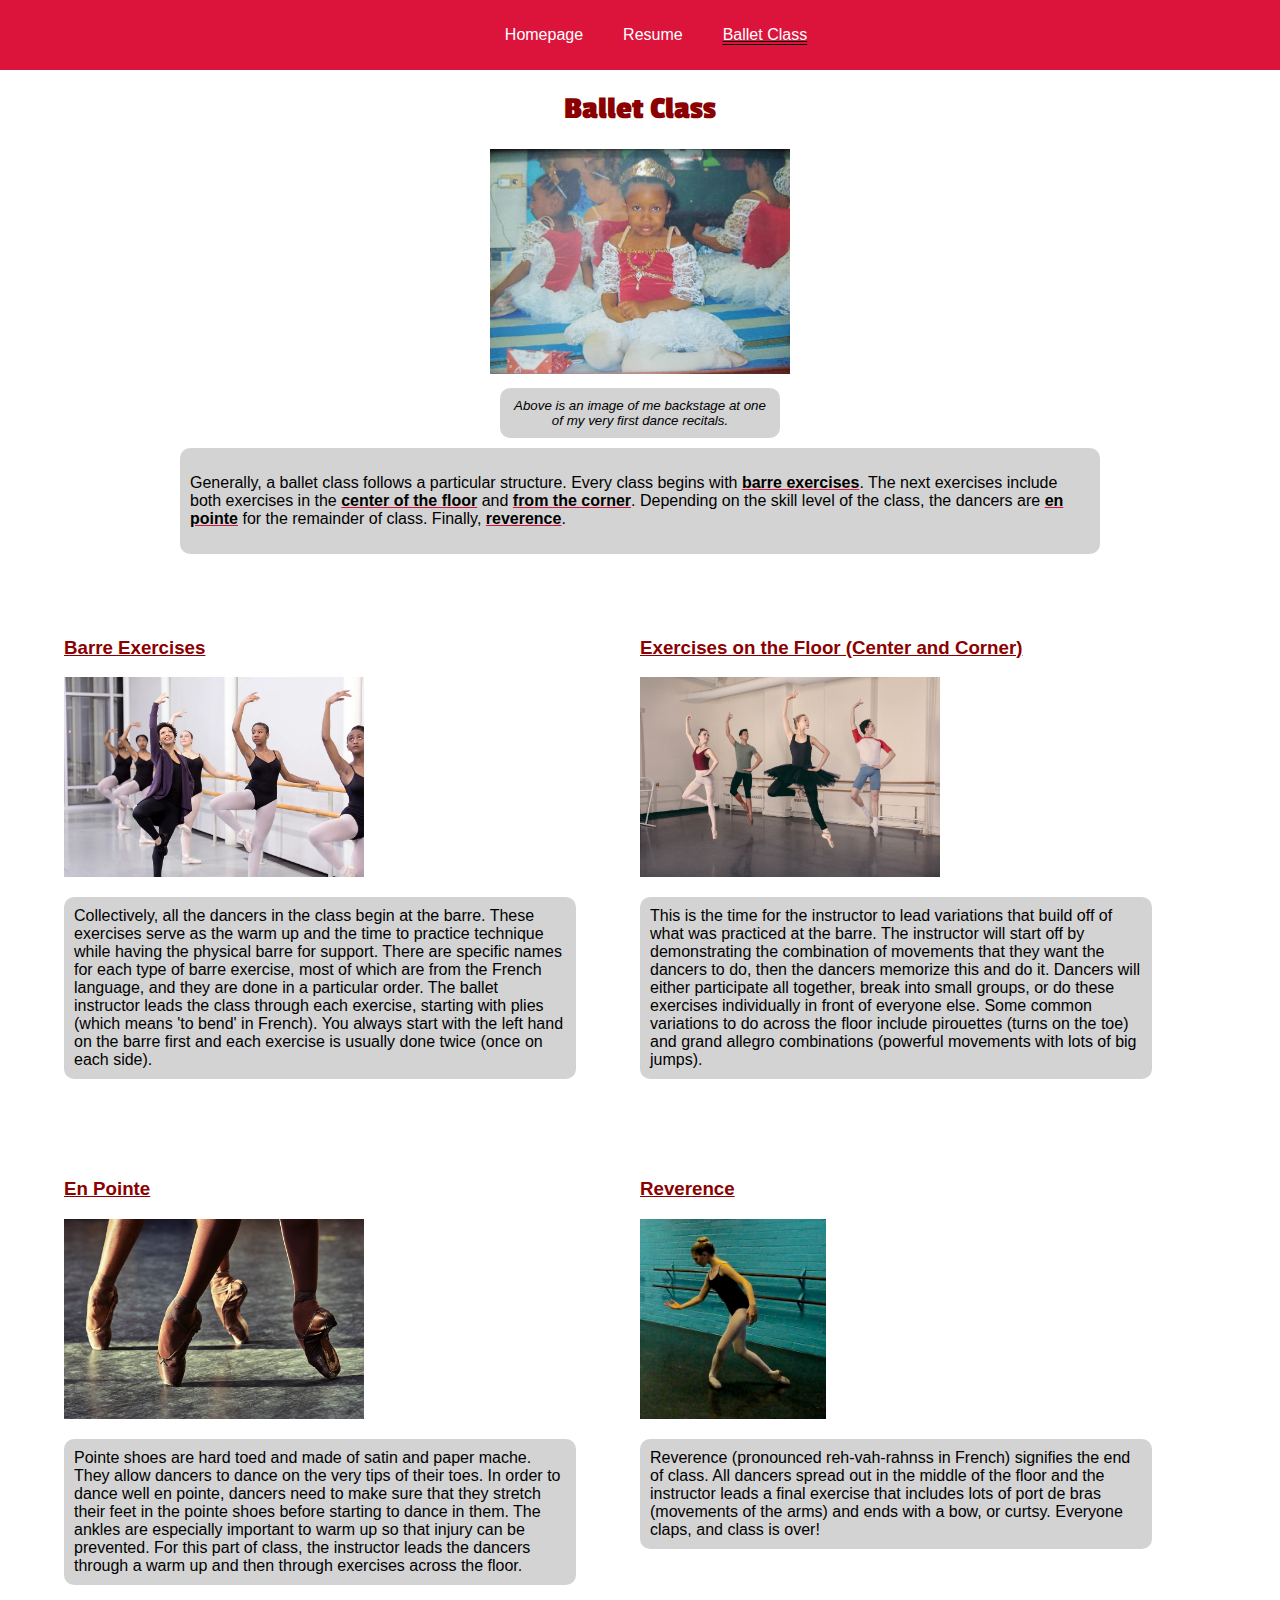
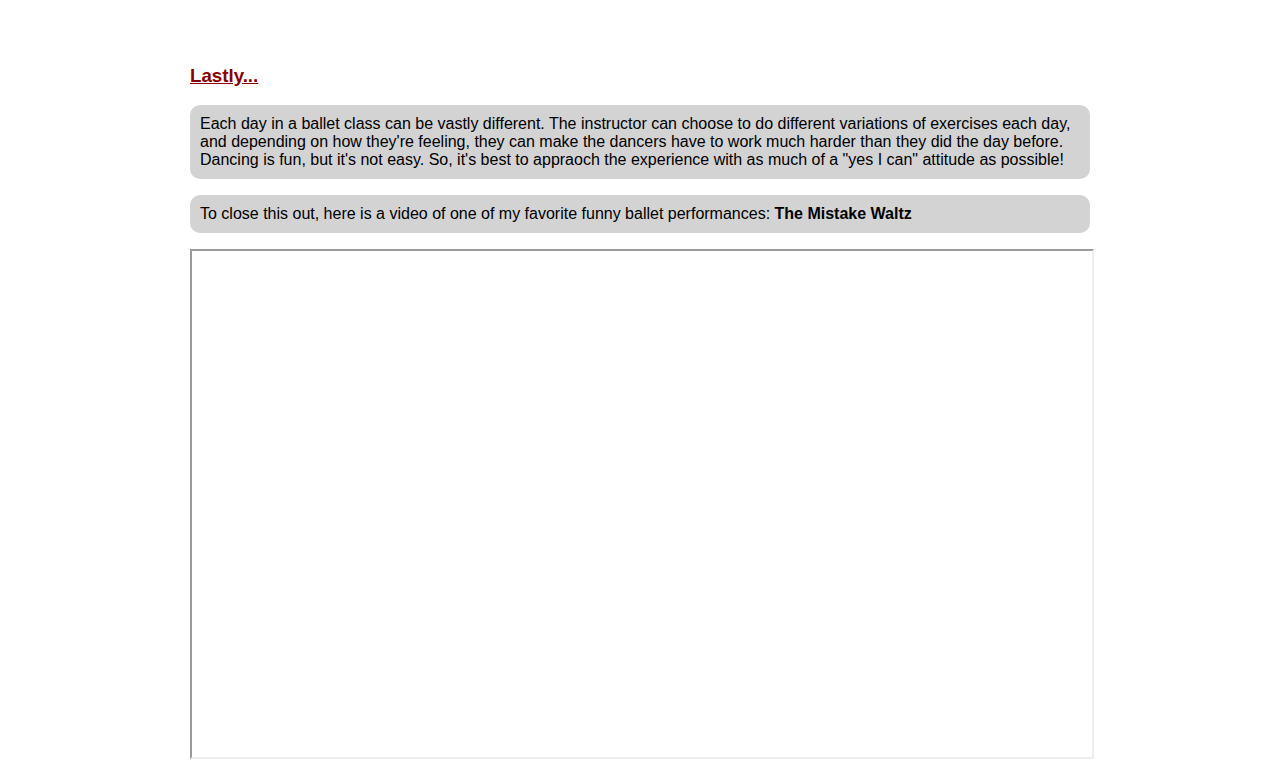
==== balletpage.html @ bd56f542 "copied and pasted all content from proj2" ====
<!--ballet class page for project 3-->
<!DOCTYPE html>
<html lang="en">
	<head>
		<meta charset="UTF-8">
		<title>Ballet Class Page</title>
		<link rel="stylesheet" href="css/style.css">
		<link rel="stylesheet" type="text/css" href="css/normalize.css">
<!--copied from Google Fonts-->
		<link rel="preconnect" href="https://fonts.gstatic.com">
		<link href="https://fonts.googleapis.com/css2?family=Passion+One:wght@700&display=swap" rel="stylesheet">
	</head>
	<body>
		<header>
			<nav id="main-navbar">
				<ul>
					<li><a href="index.html" title="Homepage">Homepage</a></li>
					<li><a href="resumepage.html" title="Resume">Resume</a></li>
					<li id="onpage"><a href="balletpage.html" title="Ballet Class">Ballet Class</a></li>
				</ul>
			</nav>
		</header>
		<h1 id="ballet-h1">Ballet Class</h1>
		<div id="ballet-intro-wrap">
			<div id="pic-and-caption">
				<img class="me-pics" src="images/minimerecital.jpg" alt="Mini Leah in first recital costume"/>
				<p id="caption"><em>Above is an image of me backstage at one of my very first dance recitals.</em></p>
			</div>
			<div id="ballet-overview">
				<p>Generally, a ballet class follows a particular structure. Every class begins with <strong>barre exercises</strong>. The next exercises 
				include both exercises in the <strong>center of the floor</strong> and <strong>from the corner</strong>. Depending on the skill level 
				of the class, the dancers are <strong>en pointe</strong> for the remainder of class. Finally, <strong>reverence</strong>.</p>
			</div>
		</div>
		<section id="barre-content">
			<h3>Barre Exercises</h3>
			<img class="ballet-pics" src="images/balletbarre.webp" alt="Dancers at ballet barre">
			<p>Collectively, all the dancers in the class begin at the barre. These exercises serve as the warm up and the time to practice
			technique while having the physical barre for support. There are specific names for each type of barre exercise, most of which are from the French 
			language, and they are done in a particular order. The ballet instructor leads the class through each exercise, starting with plies (which means 'to bend' 
			in French). You always start with the left hand on the barre first and each exercise is usually done twice (once on each side).</p>
		</section>
		<section id="floor-content">
			<h3>Exercises on the Floor (Center and Corner)</h3>
			<img class="ballet-pics" src="images/dancerscenter.jpg" alt="Four dancers in center of floor">
			<p>This is the time for the instructor to lead variations that build off of what was practiced at the barre. The instructor 
			will start off by demonstrating the combination of movements that they want the dancers to do, then the dancers memorize this and do it.
			Dancers will either participate all together, break into small groups, or do these exercises individually in front of everyone else. Some common 
			variations to do across the floor include pirouettes (turns on the toe) and grand allegro combinations (powerful movements with lots of big jumps).</p>
		</section>
		<section id="pointe-content">
			<h3>En Pointe</h3>
			<img class="ballet-pics" src="images/pointeshoes.jpg" alt="Dancers in pointe shoes">
			<p>Pointe shoes are hard toed and made of satin and paper mache. They allow dancers to dance on the very tips of their toes. 
			In order to dance well en pointe, dancers need to make sure that they stretch their feet in the pointe shoes before starting to dance in them.
			The ankles are especially important to warm up so that injury can be prevented. For this part of class, the instructor leads the dancers through 
			a warm up and then through exercises across the floor.</p>
		</section>
		<section id="reverence-content">
			<h3>Reverence</h3>
			<img class="ballet-pics" src="images/reverence.jpg" alt="Ballet dancer bowing">
			<p>Reverence (pronounced reh-vah-rahnss in French) signifies the end of class. All dancers spread out in the middle of the floor and the 
			instructor leads a final exercise that includes lots of port de bras (movements of the arms) and ends with a bow, or curtsy. Everyone claps, and class is over!</p>
		</section>
		<section id="conclusion">
			<h3> Lastly...</h3>
			<p>Each day in a ballet class can be vastly different. The instructor can choose to do different variations of exercises each day, and depending 
			on how they're feeling, they can make the dancers have to work much harder than they did the day before. Dancing is fun, but it's not easy. So, it's best 
			to appraoch the experience with as much of a "yes I can" attitude as possible!
			<p>To close this out, here is a video of one of my favorite funny ballet performances: <strong>The Mistake Waltz</strong></p>
			<iframe src="https://www.youtube.com/embed/o0axUoy4wbQ" allow="accelerometer; autoplay; clipboard-write; encrypted-media; gyroscope; picture-in-picture" allowfullscreen></iframe>
			<!--Above iframe tag is embed code copied from YouTube-->
		</section>
	</body>
</html>
---- css/style.css ----
/*navigation and code for all pages*/
#main-navbar {
	background-color: crimson;
	overflow: hidden;
}

#navbar-container {
	float: left;
	position: relative;
	width: 100%;
}

#main-navbar ul {
	list-style-type: none;
	margin:0;
	padding: 1em;
	position: relative;
	left: 50%;
	float: left;
}

#main-navbar ul li {
	float: left;
	position: relative;
	right:50%;
	display: block;
}

#main-navbar ul li a {
	display: block;
	padding: 10px 20px;
	color: #fff;
	text-decoration: none;
	font-family: Tahoma, sans-serif;
}

#main-navbar ul li a:hover {
	background-color: pink;
}

#onpage {
	text-decoration: underline;
	text-decoration-style: double;
}

.clear {
	clear: both;
}

h2, h3, h4{
	color: darkred;
	font-family: Tahoma, sans-serif;
}

h2, h3 {
	text-decoration: underline;
}

.me-pics {
	width: 300px;
}

/*homepage*/
#welcome {
	font-family: 'Passion One', cursive;
	text-align: center;
	color: darkred;
}

#wrapper {
	width: 960px;
	margin: auto;
}

#aboutme {
	float: left;
	width: 500px;
	padding: 10px;
	margin: 0 20px;
	background-color: lightgray;
	border-radius: 10px;
}

#additional {
	float: left;
	width: 340px;
	padding: 10px;
	margin: 0 20px;
	background-color: lightgray;
	border-radius: 10px;
}

/*ballet page*/
#ballet-h1 {
	font-family: 'Passion One', cursive;
	text-align: center;
	color: darkred;
}

.ballet-pics {
	height: 200px;
}

#pic-and-caption {
	width: 300px;
	margin-left: auto;
	margin-right: auto;
	text-align: center;
}

#ballet-overview {
	width: 900px;
	border-radius: 10px;
	margin-left: auto;
	margin-right: auto;
	padding: 10px;
	background-color: lightgray;
}

#ballet-overview strong {
	text-decoration: underline crimson;
}

#caption {
	font-size: smaller;
	background-color: lightgray;
	padding: 10px;
	margin: 10px;
	border-radius: 10px;
}
	
#barre-content {
	clear: left;
	float: left;
	width: 40%;
	margin: 5% 5% 5% 5%;
}

#barre-content p {
	background-color: lightgray;
	padding: 10px;
	border-radius: 10px;
}

#floor-content {
	float: left;
	width: 40%;
	margin: 5% 5% 5% 0;
}

#floor-content p {
	background-color: lightgray;
	padding: 10px;
	border-radius: 10px;
}

#pointe-content {
	clear: left;
	float: left;
	width: 40%;
	margin: 0 5% 5% 5%;
}

#pointe-content p {
	background-color: lightgray;
	padding: 10px;
	border-radius: 10px;
}

#reverence-content {
	float: left;
	width: 40%;
	margin: 0 5% 5% 0;
}

#reverence-content p {
	background-color: lightgray;
	padding: 10px;
	border-radius: 10px;
}

#conclusion {
	clear: left;
	width: 900px;
	margin-left: auto;
	margin-right: auto;
}

#conclusion p {
	border-radius: 10px;
	padding: 10px;
	background-color: lightgray;
}

iframe {
	width: 900px;
	height: 506px;
}
	
/*resume*/
#name-contact {
	width: 25%;
	margin-left: 5%;
	float: left;
}

#name-contact h1 {
	font-family: 'Passion One', cursive;
	color: darkred;
}

#resume-content {
	width: 50%;
	float: left;
	margin: 5% 5% 5% 0;
	padding: 10px;
	background-color: lightgray;
	border-radius: 10px;
}

#resume-content ul li {
	list-style-type: circle;
}
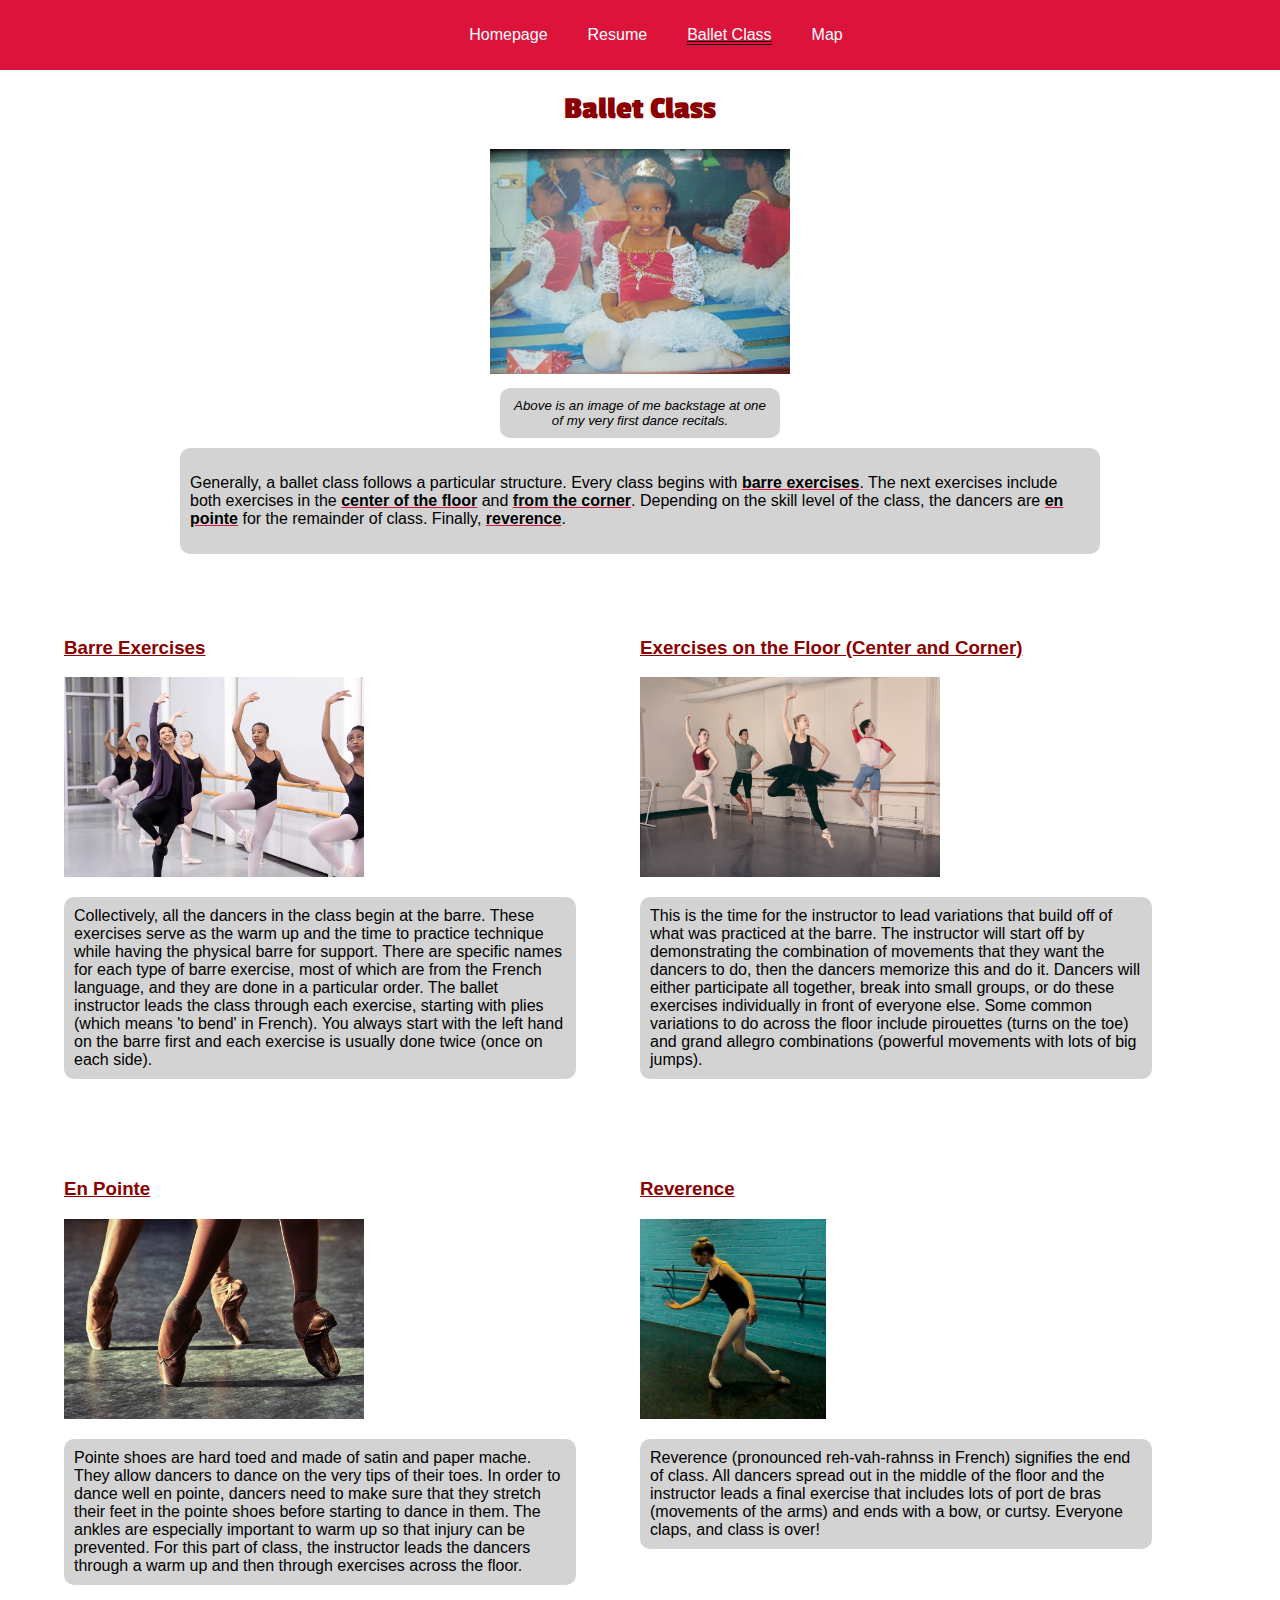
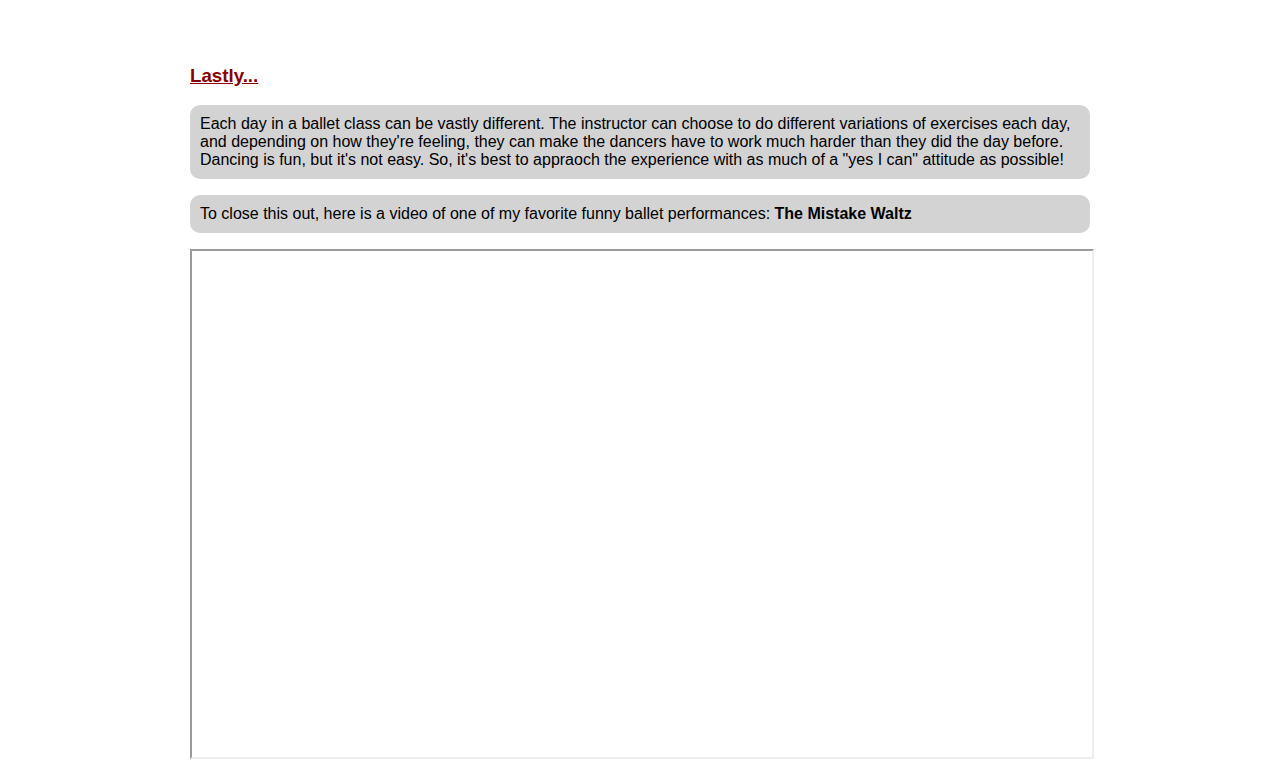
==== commit 7d965d52: "added files for js and map. Added media queries" ====
--- a/balletpage.html
+++ b/balletpage.html
@@ -6,7 +6,8 @@
 		<title>Ballet Class Page</title>
 		<link rel="stylesheet" href="css/style.css">
 		<link rel="stylesheet" type="text/css" href="css/normalize.css">
-<!--copied from Google Fonts-->
+		<script src="js/script.js"></script>
+		<!--copied from Google Fonts-->
 		<link rel="preconnect" href="https://fonts.gstatic.com">
 		<link href="https://fonts.googleapis.com/css2?family=Passion+One:wght@700&display=swap" rel="stylesheet">
 	</head>
@@ -17,6 +18,7 @@
 					<li><a href="index.html" title="Homepage">Homepage</a></li>
 					<li><a href="resumepage.html" title="Resume">Resume</a></li>
 					<li id="onpage"><a href="balletpage.html" title="Ballet Class">Ballet Class</a></li>
+					<li><a href="googleapi.html" title="Map">Map</a><li>
 				</ul>
 			</nav>
 		</header>
@@ -32,7 +34,7 @@
 				of the class, the dancers are <strong>en pointe</strong> for the remainder of class. Finally, <strong>reverence</strong>.</p>
 			</div>
 		</div>
-		<section id="barre-content">
+		<section id="barre-content" class="picandexpl">
 			<h3>Barre Exercises</h3>
 			<img class="ballet-pics" src="images/balletbarre.webp" alt="Dancers at ballet barre">
 			<p>Collectively, all the dancers in the class begin at the barre. These exercises serve as the warm up and the time to practice
@@ -40,7 +42,7 @@
 			language, and they are done in a particular order. The ballet instructor leads the class through each exercise, starting with plies (which means 'to bend' 
 			in French). You always start with the left hand on the barre first and each exercise is usually done twice (once on each side).</p>
 		</section>
-		<section id="floor-content">
+		<section id="floor-content" class="picandexpl">
 			<h3>Exercises on the Floor (Center and Corner)</h3>
 			<img class="ballet-pics" src="images/dancerscenter.jpg" alt="Four dancers in center of floor">
 			<p>This is the time for the instructor to lead variations that build off of what was practiced at the barre. The instructor 
@@ -48,7 +50,7 @@
 			Dancers will either participate all together, break into small groups, or do these exercises individually in front of everyone else. Some common 
 			variations to do across the floor include pirouettes (turns on the toe) and grand allegro combinations (powerful movements with lots of big jumps).</p>
 		</section>
-		<section id="pointe-content">
+		<section id="pointe-content" class="picandexpl">
 			<h3>En Pointe</h3>
 			<img class="ballet-pics" src="images/pointeshoes.jpg" alt="Dancers in pointe shoes">
 			<p>Pointe shoes are hard toed and made of satin and paper mache. They allow dancers to dance on the very tips of their toes. 
@@ -56,7 +58,7 @@
 			The ankles are especially important to warm up so that injury can be prevented. For this part of class, the instructor leads the dancers through 
 			a warm up and then through exercises across the floor.</p>
 		</section>
-		<section id="reverence-content">
+		<section id="reverence-content" class="picandexpl">
 			<h3>Reverence</h3>
 			<img class="ballet-pics" src="images/reverence.jpg" alt="Ballet dancer bowing">
 			<p>Reverence (pronounced reh-vah-rahnss in French) signifies the end of class. All dancers spread out in the middle of the floor and the 
--- a/css/style.css
+++ b/css/style.css
@@ -91,16 +91,6 @@
 }
 
 /*ballet page*/
-#ballet-h1 {
-	font-family: 'Passion One', cursive;
-	text-align: center;
-	color: darkred;
-}
-
-.ballet-pics {
-	height: 200px;
-}
-
 #pic-and-caption {
 	width: 300px;
 	margin-left: auto;
@@ -128,55 +118,73 @@
 	margin: 10px;
 	border-radius: 10px;
 }
-	
+
 #barre-content {
 	clear: left;
-	float: left;
-	width: 40%;
-	margin: 5% 5% 5% 5%;
-}
-
-#barre-content p {
-	background-color: lightgray;
-	padding: 10px;
-	border-radius: 10px;
-}
-
-#floor-content {
-	float: left;
-	width: 40%;
-	margin: 5% 5% 5% 0;
-}
-
-#floor-content p {
-	background-color: lightgray;
-	padding: 10px;
-	border-radius: 10px;
-}
-
-#pointe-content {
-	clear: left;
-	float: left;
-	width: 40%;
-	margin: 0 5% 5% 5%;
-}
-
-#pointe-content p {
-	background-color: lightgray;
-	padding: 10px;
-	border-radius: 10px;
-}
-
-#reverence-content {
-	float: left;
-	width: 40%;
-	margin: 0 5% 5% 0;
-}
-
-#reverence-content p {
-	background-color: lightgray;
-	padding: 10px;
-	border-radius: 10px;
+}
+
+@media screen and (min-width: 600px) {
+	.picandexpl {
+		margin: auto;
+	}
+	
+	.ballet-pics {
+		height: 300px;
+	}
+
+	.picandexpl img{
+		margin: auto;
+	}
+	
+	.picandexpl {
+		float: left;
+		width: 80%;
+		margin: 5% auto;
+	}
+}
+
+@media screen and (min-width: 900px) {
+	.ballet-pics {
+		height: 200px;
+	}
+	
+	#barre-content {
+		clear: left;
+		float: left;
+		width: 40%;
+		margin: 5% 5% 5% 5%;
+	}
+
+	#floor-content {
+		float: left;
+		width: 40%;
+		margin: 5% 5% 5% 0;
+	}
+
+	#pointe-content {
+		clear: left;
+		float: left;
+		width: 40%;
+		margin: 0 5% 5% 5%;
+	}
+
+	#reverence-content {
+		float: left;
+		width: 40%;
+		margin: 0 5% 5% 0;
+	}
+}
+	
+.picandexpl p {
+	background-color: lightgray;
+	padding: 10px;
+	border-radius: 10px;
+}
+
+#ballet-h1 {
+	font-family: 'Passion One', cursive;
+	text-align: center;
+	color: darkred;
 }
 
 #conclusion {
@@ -220,4 +228,6 @@
 
 #resume-content ul li {
 	list-style-type: circle;
-}+}
+
+/*Google Maps API page*/
